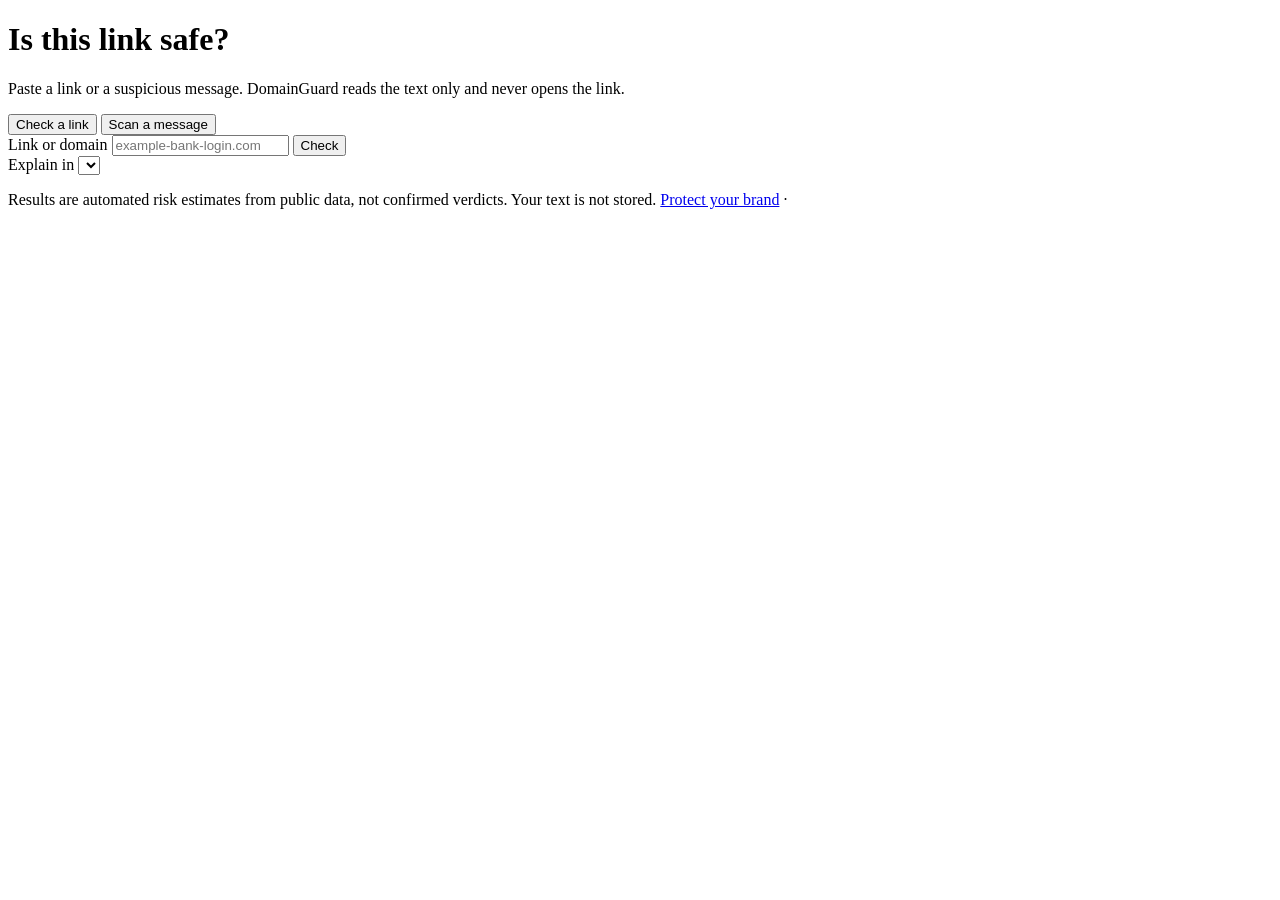
==== web/index.html @ 0a071682 "v7: complete Snowflake-only system: registration, email alerts, API keys, Snowflake SQL, retries, da" ====
<!doctype html>
<html lang="en">
<head>
  <meta charset="utf-8">
  <meta name="viewport" content="width=device-width, initial-scale=1">
  <title>DomainGuard checker</title>
  <link rel="stylesheet" href="/static/style.css">
</head>
<body>
  <main>
    <h1>Is this link safe?</h1>
    <p class="lead">Paste a link or a suspicious message. DomainGuard reads the text only and never opens the link.</p>
    <div class="tabs" role="tablist">
      <button id="tab-check" role="tab" aria-selected="true" aria-controls="panel-check">Check a link</button>
      <button id="tab-scan" role="tab" aria-selected="false" aria-controls="panel-scan">Scan a message</button>
    </div>
    <section id="panel-check" role="tabpanel">
      <form id="form-check">
        <label for="input">Link or domain</label>
        <input id="input" type="text" maxlength="2048" autocomplete="off" required placeholder="example-bank-login.com">
        <button type="submit">Check</button>
      </form>
    </section>
    <section id="panel-scan" role="tabpanel" hidden>
      <form id="form-scan">
        <label for="text">Paste the SMS or email text</label>
        <textarea id="text" rows="6" maxlength="10000" required></textarea>
        <button type="submit">Scan message</button>
      </form>
    </section>
    <label class="inline">Explain in <select id="language"></select></label>
    <div id="results" aria-live="polite"></div>
    <p class="fine">Results are automated risk estimates from public data, not confirmed verdicts. Your text is not stored.
      <a href="/register">Protect your brand</a> · <span id="dispute"></span></p>
  </main>
  <script src="/static/app.js"></script>
</body>
</html>
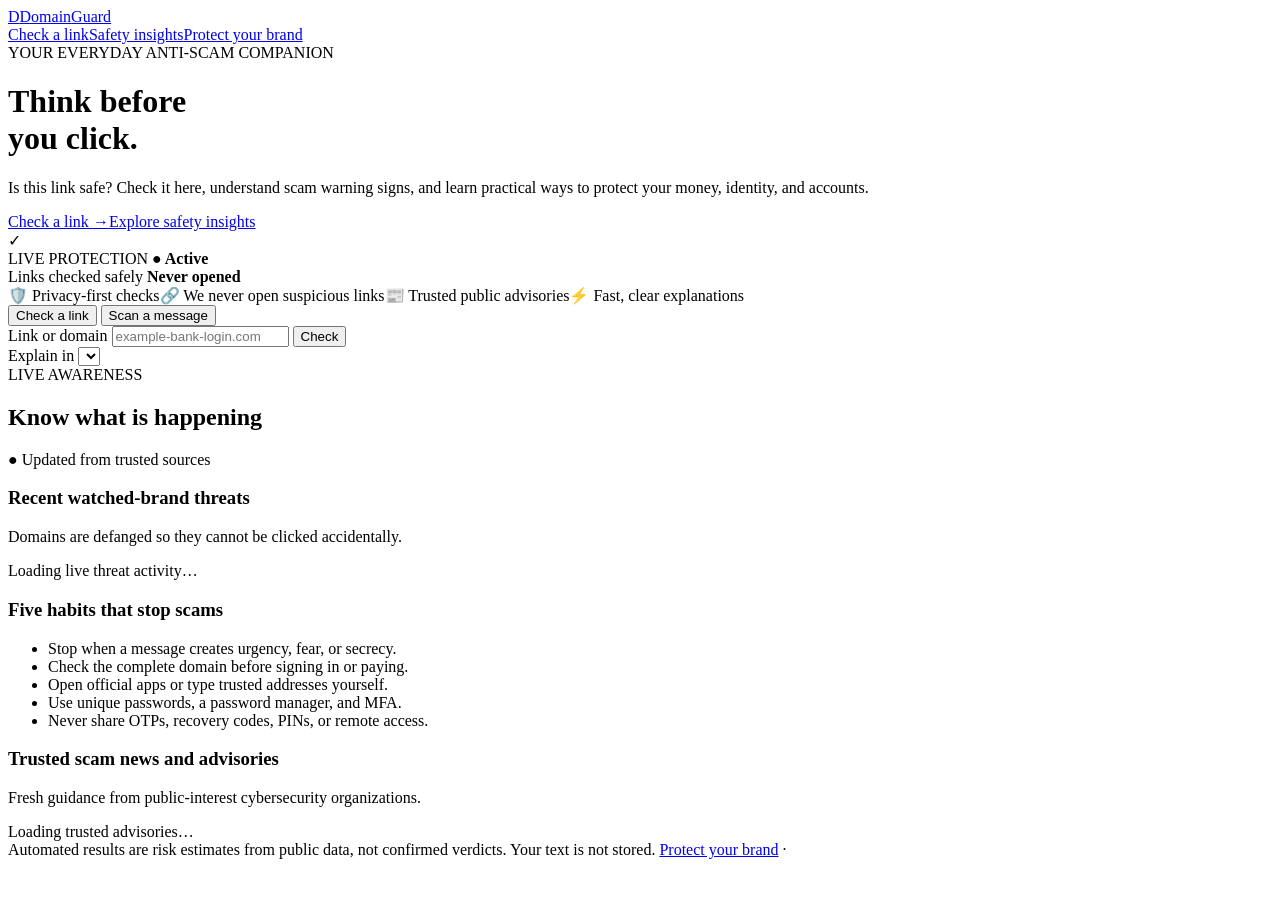
==== commit eab057f7: "Publish public DomainGuard v7 release Co-authored-by: Copilot <223556219+Copilot@users.noreply.githu" ====
--- a/web/index.html
+++ b/web/index.html
@@ -8,8 +8,19 @@
 </head>
 <body>
   <main>
-    <h1>Is this link safe?</h1>
-    <p class="lead">Paste a link or a suspicious message. DomainGuard reads the text only and never opens the link.</p>
+    <nav class="topbar" aria-label="Primary">
+      <a class="brand" href="/"><span class="brand-mark">D</span><span>Domain<span class="brand-accent">Guard</span></span></a>
+      <div class="top-links"><a href="#checker">Check a link</a><a href="#awareness">Safety insights</a><a class="nav-cta" href="/register">Protect your brand</a></div>
+    </nav>
+    <header class="hero">
+      <div class="hero-copy"><div class="eyebrow">YOUR EVERYDAY ANTI-SCAM COMPANION</div>
+      <h1>Think before<br><span class="hero-accent">you click.</span></h1>
+      <p class="lead">Is this link safe? Check it here, understand scam warning signs, and learn practical ways to protect your money, identity, and accounts.</p>
+      <div class="hero-actions"><a class="hero-button" href="#checker">Check a link <span>→</span></a><a class="text-button" href="#awareness">Explore safety insights</a></div></div>
+      <div class="hero-art" aria-hidden="true"><div class="orb orb-one"></div><div class="orb orb-two"></div><div class="shield">✓</div><div class="floating-card floating-top">LIVE PROTECTION <strong>● Active</strong></div><div class="floating-card floating-bottom">Links checked safely <strong>Never opened</strong></div></div>
+    </header>
+    <div class="trust-strip"><span>🛡️ Privacy-first checks</span><span>🔗 We never open suspicious links</span><span>📰 Trusted public advisories</span><span>⚡ Fast, clear explanations</span></div>
+    <section id="checker" class="checker-shell">
     <div class="tabs" role="tablist">
       <button id="tab-check" role="tab" aria-selected="true" aria-controls="panel-check">Check a link</button>
       <button id="tab-scan" role="tab" aria-selected="false" aria-controls="panel-scan">Scan a message</button>
@@ -30,8 +41,23 @@
     </section>
     <label class="inline">Explain in <select id="language"></select></label>
     <div id="results" aria-live="polite"></div>
-    <p class="fine">Results are automated risk estimates from public data, not confirmed verdicts. Your text is not stored.
-      <a href="/register">Protect your brand</a> · <span id="dispute"></span></p>
+    </section>
+    <section id="awareness" class="awareness">
+      <div class="section-heading"><div><div class="eyebrow">LIVE AWARENESS</div><h2>Know what is happening</h2></div><span class="live-dot">● Updated from trusted sources</span></div>
+      <div class="awareness-grid">
+        <article class="panel threat-panel"><h3>Recent watched-brand threats</h3><p class="meta">Domains are defanged so they cannot be clicked accidentally.</p><div id="threats"><div class="skeleton">Loading live threat activity…</div></div></article>
+        <article class="panel"><h3>Five habits that stop scams</h3><ul id="precautions" class="checklist">
+          <li>Stop when a message creates urgency, fear, or secrecy.</li>
+          <li>Check the complete domain before signing in or paying.</li>
+          <li>Open official apps or type trusted addresses yourself.</li>
+          <li>Use unique passwords, a password manager, and MFA.</li>
+          <li>Never share OTPs, recovery codes, PINs, or remote access.</li>
+        </ul></article>
+      </div>
+      <article class="panel articles-panel"><div class="article-heading"><div><h3>Trusted scam news and advisories</h3><p class="meta">Fresh guidance from public-interest cybersecurity organizations.</p></div><span id="news-updated" class="meta"></span></div><div id="articles"><div class="skeleton">Loading trusted advisories…</div></div></article>
+    </section>
+    <footer class="fine">Automated results are risk estimates from public data, not confirmed verdicts. Your text is not stored.
+      <a href="/register">Protect your brand</a> · <span id="dispute"></span></footer>
   </main>
   <script src="/static/app.js"></script>
 </body>
